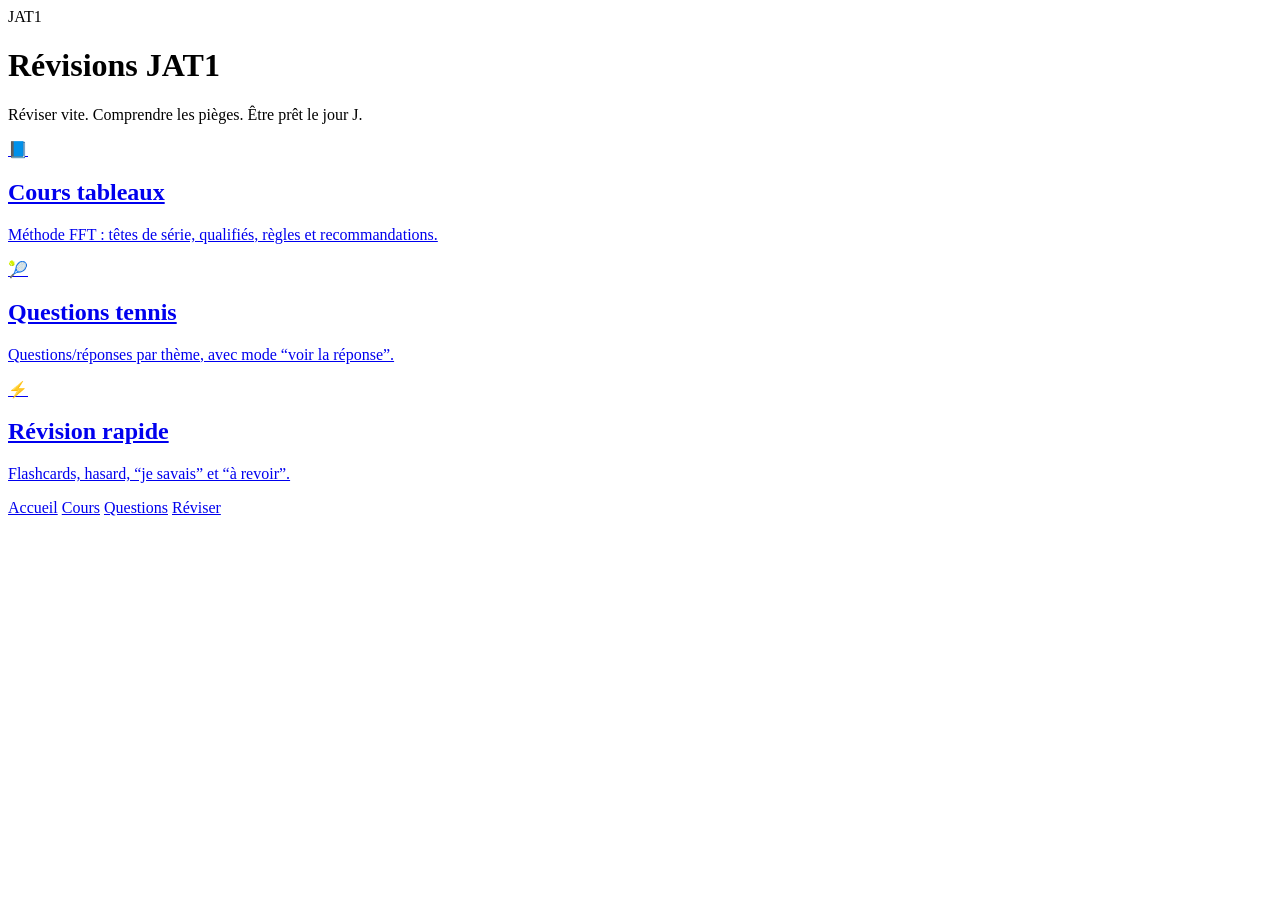
==== index.html @ 64c5a96c "Add files via upload" ====
<!doctype html>
<html lang="fr">
<head>
  <meta charset="utf-8" />
  <meta name="viewport" content="width=device-width, initial-scale=1" />
  <title>Révisions JAT1</title>
  <link rel="stylesheet" href="assets/style.css" />
</head>
<body>
  <header class="hero">
    <div class="badge">JAT1</div>
    <h1>Révisions JAT1</h1>
    <p>Réviser vite. Comprendre les pièges. Être prêt le jour J.</p>
    <div class="stats" id="homeStats"></div>
  </header>

  <main class="container home-grid">
    <a class="big-card" href="cours.html">
      <span>📘</span>
      <h2>Cours tableaux</h2>
      <p>Méthode FFT : têtes de série, qualifiés, règles et recommandations.</p>
    </a>
    <a class="big-card" href="questions.html">
      <span>🎾</span>
      <h2>Questions tennis</h2>
      <p>Questions/réponses par thème, avec mode “voir la réponse”.</p>
    </a>
    <a class="big-card accent" href="revision.html">
      <span>⚡</span>
      <h2>Révision rapide</h2>
      <p>Flashcards, hasard, “je savais” et “à revoir”.</p>
    </a>
  </main>

  <nav class="bottom-nav">
    <a class="active" href="index.html">Accueil</a>
    <a href="cours.html">Cours</a>
    <a href="questions.html">Questions</a>
    <a href="revision.html">Réviser</a>
  </nav>
  <script src="data/questions.js"></script>
  <script src="assets/app.js"></script>
</body>
</html>
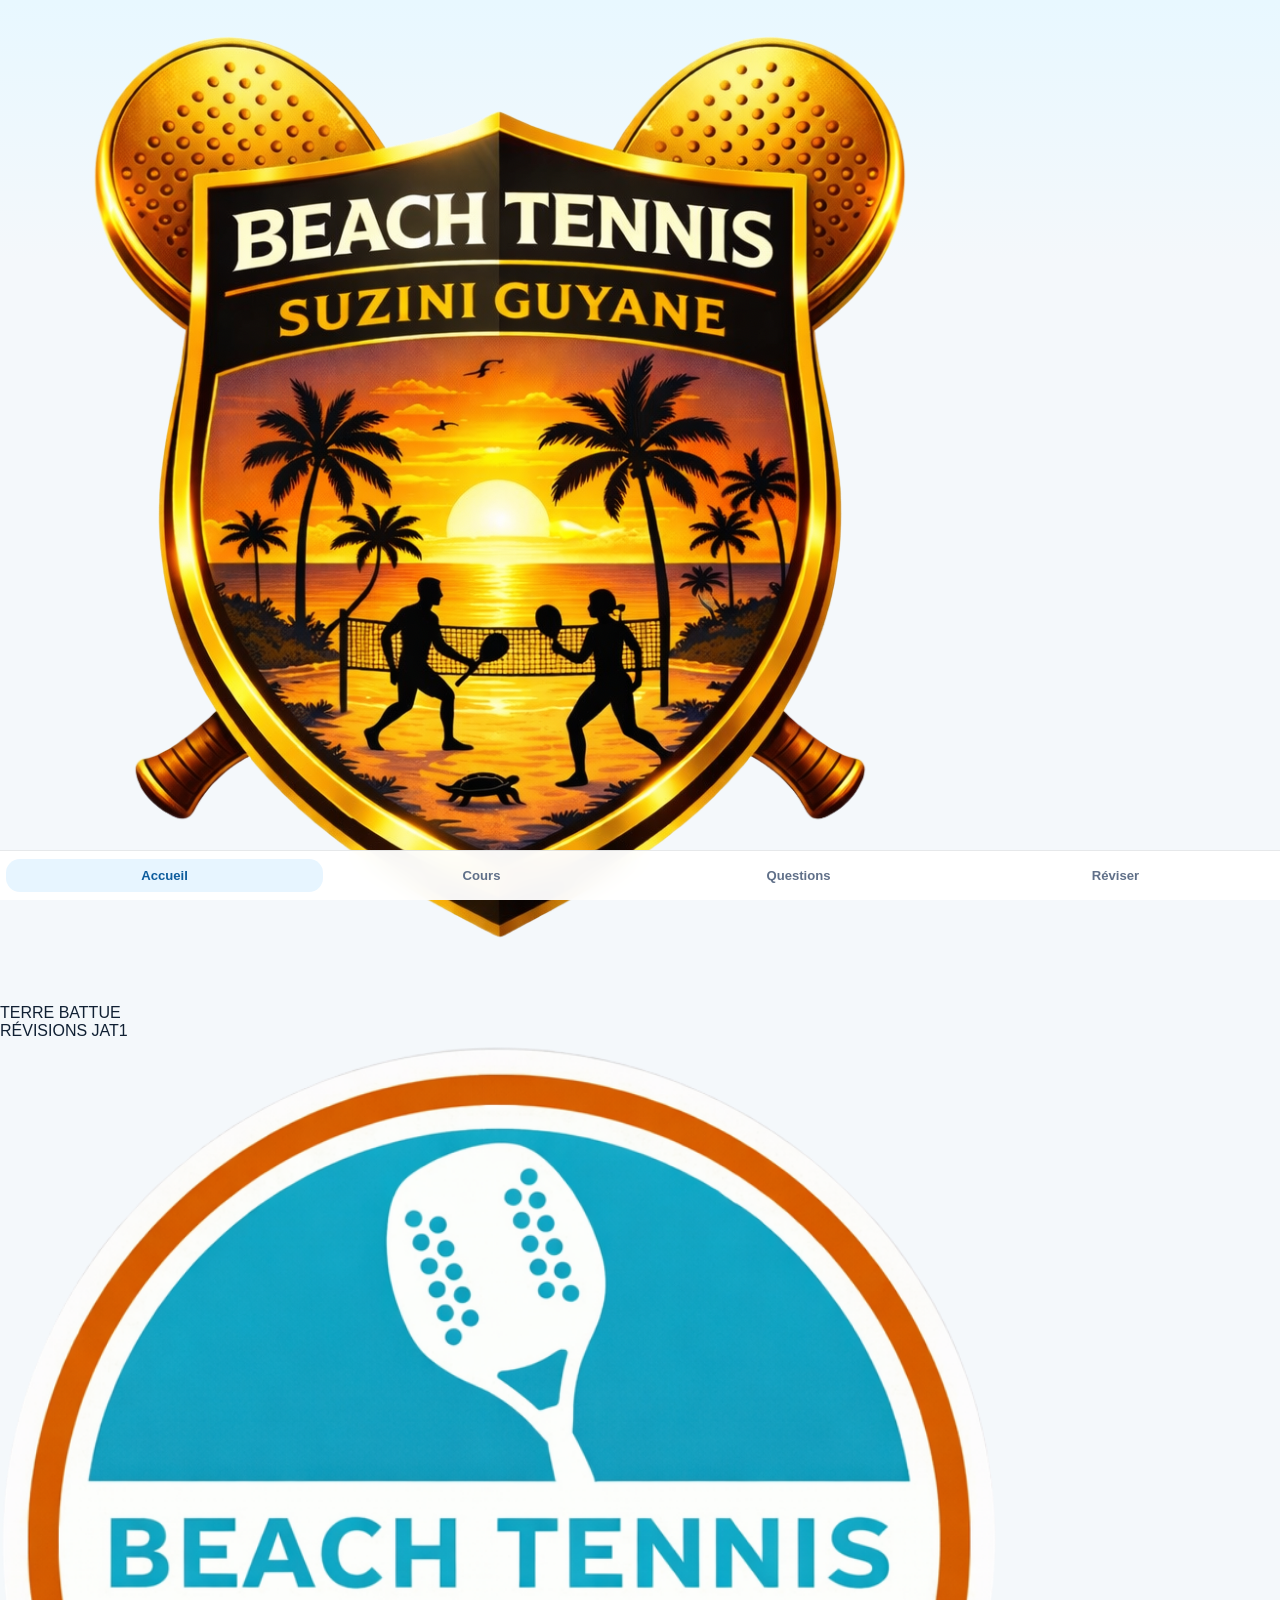
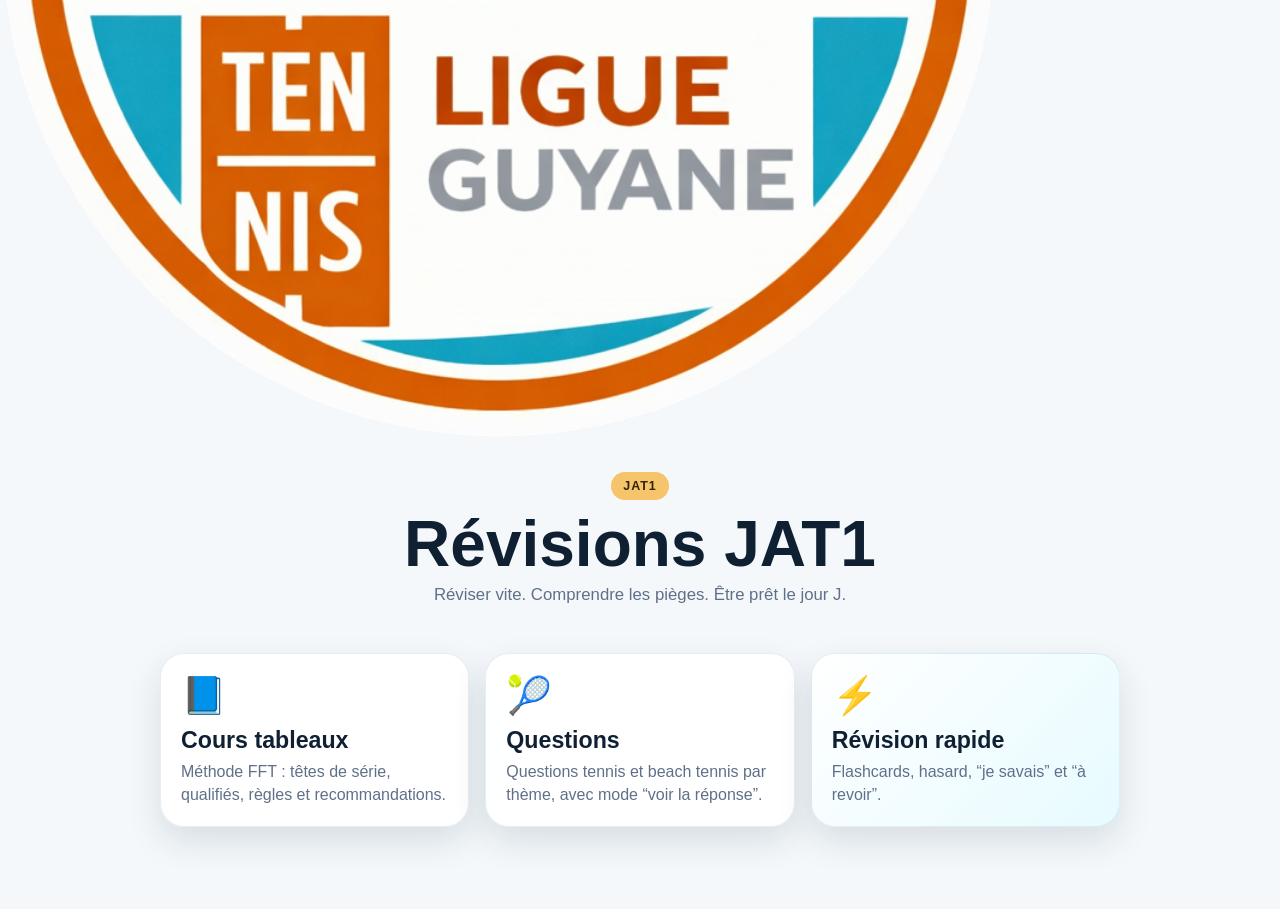
==== commit 364476e3: "Update questions section and add header script" ====
--- a/index.html
+++ b/index.html
@@ -20,11 +20,13 @@
       <h2>Cours tableaux</h2>
       <p>Méthode FFT : têtes de série, qualifiés, règles et recommandations.</p>
     </a>
+
     <a class="big-card" href="questions.html">
       <span>🎾</span>
-      <h2>Questions tennis</h2>
-      <p>Questions/réponses par thème, avec mode “voir la réponse”.</p>
+      <h2>Questions</h2>
+      <p>Questions tennis et beach tennis par thème, avec mode “voir la réponse”.</p>
     </a>
+
     <a class="big-card accent" href="revision.html">
       <span>⚡</span>
       <h2>Révision rapide</h2>
@@ -38,6 +40,8 @@
     <a href="questions.html">Questions</a>
     <a href="revision.html">Réviser</a>
   </nav>
+
+  <script src="assets/header.js"></script>
   <script src="data/questions.js"></script>
   <script src="assets/app.js"></script>
 </body>
--- a/assets/style.css
+++ b/assets/style.css
@@ -0,0 +1,15 @@
+:root{
+  --bg:#f4f8fb;
+  --card:#ffffff;
+  --text:#102033;
+  --muted:#607089;
+  --blue:#0d5c9d;
+  --aqua:#00a9c8;
+  --sand:#f5c46b;
+  --ok:#166534;
+  --review:#b45309;
+  --shadow:0 14px 35px rgba(16,32,51,.12);
+}
+*{box-sizing:border-box}
+body{margin:0;font-family:-apple-system,BlinkMacSystemFont,"Segoe UI",Roboto,Arial,sans-serif;background:linear-gradient(180deg,#e8f8ff 0%,var(--bg) 260px);color:var(--text);padding-bottom:82px}
+a{color:inherit;text-decoration:none}.container{width:min(960px,92vw);margin:0 auto}.hero{padding:28px 22px 12px;text-align:center}.badge,.kicker{display:inline-block;background:var(--sand);color:#31220a;border-radius:999px;padding:7px 12px;font-weight:800;font-size:.78rem;letter-spacing:.08em;text-transform:uppercase}.hero h1,.page-head h1{font-size:clamp(2rem,8vw,4rem);line-height:.95;margin:14px 0 10px}.hero p,.page-head p{color:var(--muted);font-size:1.05rem;margin:0 auto;max-width:560px}.stats{margin:18px auto 0;display:flex;justify-content:center;gap:8px;flex-wrap:wrap}.pill{background:#fff;border:1px solid rgba(13,92,157,.12);border-radius:999px;padding:8px 12px;color:var(--blue);font-weight:700}.home-grid{display:grid;gap:16px;margin-top:18px}.big-card,.card,.flash{background:rgba(255,255,255,.92);backdrop-filter:blur(8px);border:1px solid rgba(13,92,157,.10);border-radius:24px;box-shadow:var(--shadow);padding:20px}.big-card span{font-size:2.3rem}.big-card h2{margin:10px 0 6px;font-size:1.45rem}.big-card p,.card p{color:var(--muted);margin:0;line-height:1.45}.big-card.accent{background:linear-gradient(135deg,#fff,#e7fbff)}.page-head{padding:28px 22px 16px;text-align:left;width:min(960px,92vw);margin:0 auto}.page-head h1{font-size:clamp(1.9rem,9vw,3.2rem)}.course-section{margin:18px 0}.section-title{font-size:1rem;color:var(--blue);text-transform:uppercase;letter-spacing:.08em;margin:22px 0 10px}.card{margin:12px 0}.card h2,.card h3{margin:0 0 10px}.note{border-left:5px solid var(--aqua);padding:10px 12px;background:#f0fbff;border-radius:12px;margin:10px 0}.trap{border-left-color:#f59e0b;background:#fff7ed}.tools{display:grid;gap:10px;margin:8px 0 16px}.tools.row{grid-template-columns:1fr;}.tools input,.tools select,button{border:1px solid rgba(16,32,51,.14);background:#fff;border-radius:16px;padding:14px 15px;font:inherit;min-height:48px}button{background:var(--blue);color:#fff;font-weight:800;border:none;box-shadow:0 8px 18px rgba(13,92,157,.18)}button.secondary{background:var(--aqua)}button.ghost{background:#fff;color:var(--blue);border:1px solid rgba(13,92,157,.18);box-shadow:none}.q-meta{display:flex;gap:8px;align-items:center;flex-wrap:wrap;margin-bottom:10px}.tag{background:#e7f5ff;color:var(--blue);border-radius:999px;padding:5px 9px;font-size:.82rem;font-weight:800}.answer{display:none;margin-top:12px;padding:14px;border-radius:16px;background:#f7fbff;border:1px solid rgba(0,169,200,.18);line-height:1.5}.answer.show{display:block}.actions{display:flex;gap:8px;flex-wrap:wrap;margin-top:14px}.actions button{flex:1;min-width:120px}.status-ok{border-color:rgba(22,101,52,.4)}.status-review{border-color:rgba(180,83,9,.45)}.flash{min-height:300px;display:grid;align-content:center}.flash .question{font-size:1.35rem;line-height:1.25;font-weight:800;margin:8px 0}.progress{color:var(--muted);font-weight:700}.bottom-nav{position:fixed;bottom:0;left:0;right:0;background:rgba(255,255,255,.96);backdrop-filter:blur(12px);border-top:1px solid rgba(16,32,51,.1);display:grid;grid-template-columns:repeat(4,1fr);padding:8px 6px calc(8px + env(safe-area-inset-bottom));z-index:10}.bottom-nav a{text-align:center;font-size:.82rem;color:var(--muted);padding:9px 4px;border-radius:14px;font-weight:800}.bottom-nav a.active{background:#e7f5ff;color:var(--blue)}@media(min-width:720px){.home-grid{grid-template-columns:repeat(3,1fr)}.tools{grid-template-columns:1fr 220px}.tools.row{grid-template-columns:repeat(3,1fr)}}
